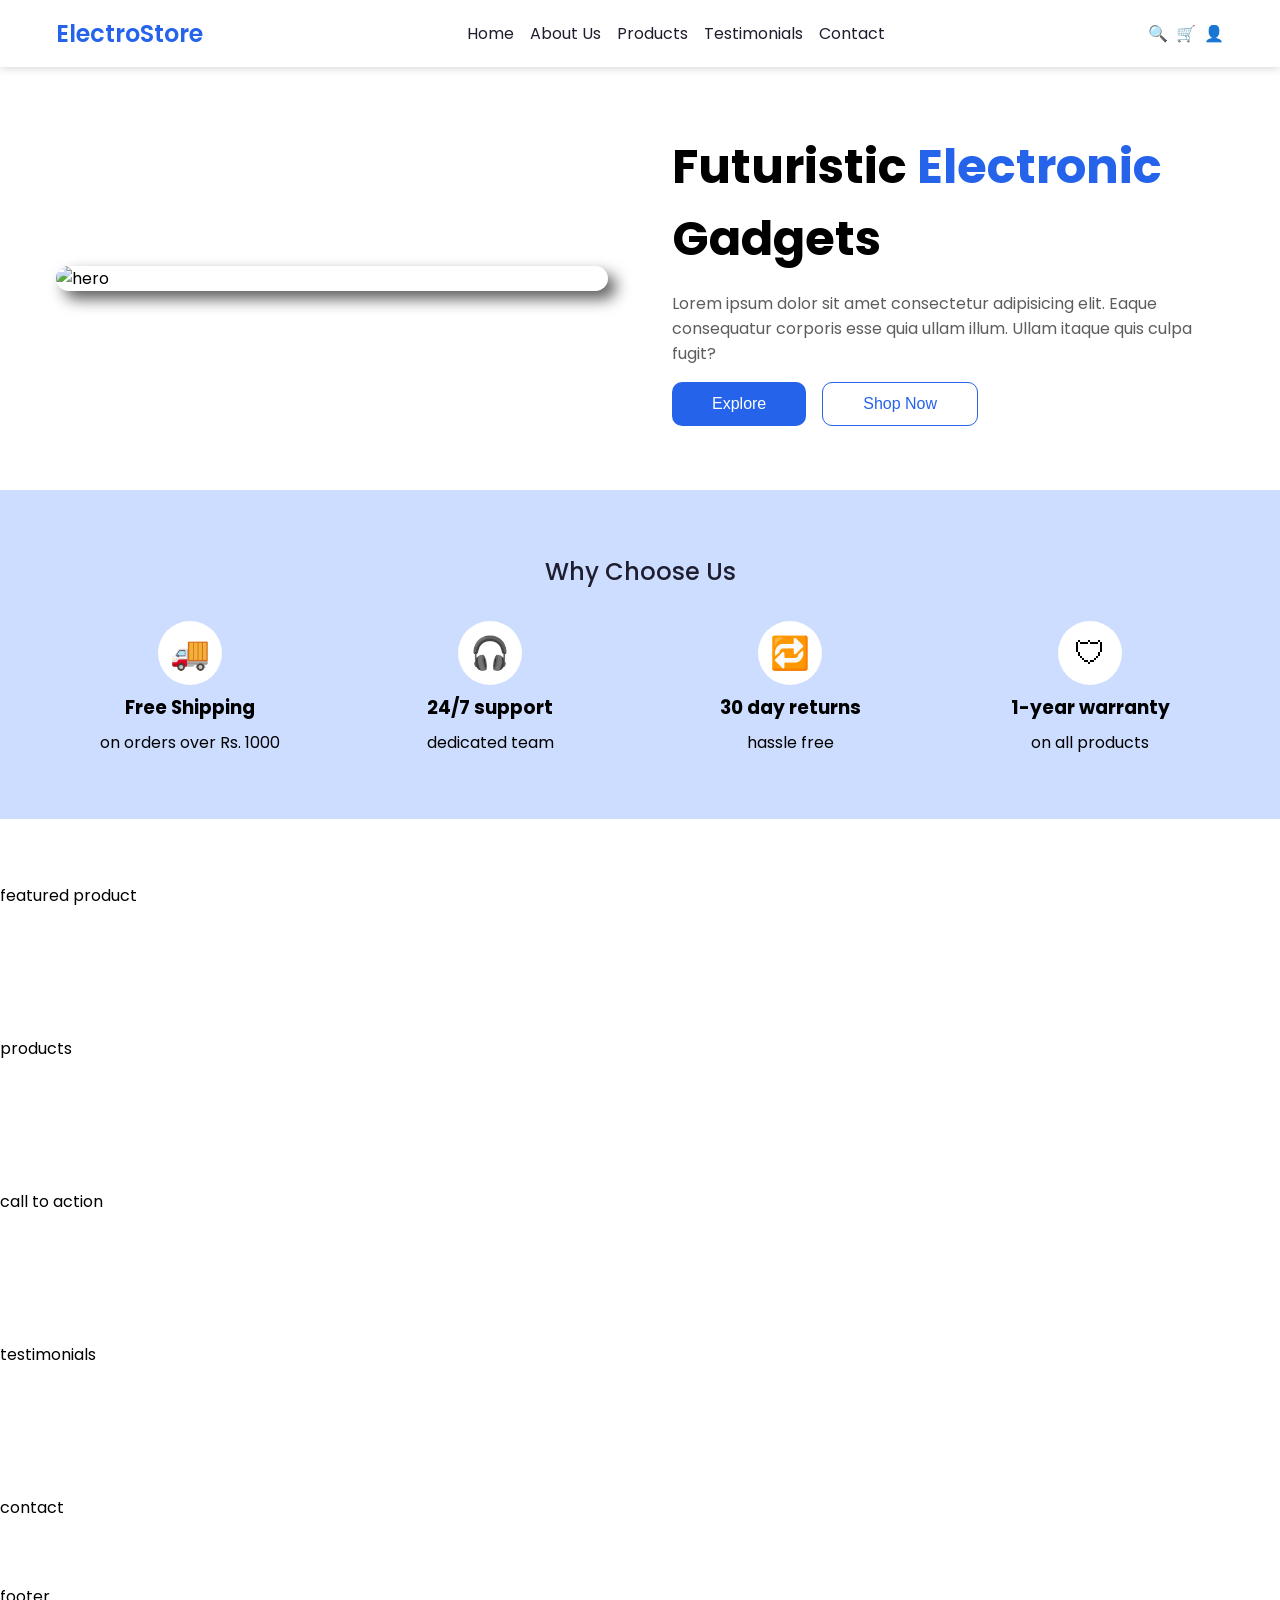
==== MERN/HTML_CSS_JS/project.html @ da61d552 "project" ====
<!doctype html>
<html lang="en">
  <head>
    <meta charset="UTF-8" />
    <meta name="viewport" content="width=device-width, initial-scale=1.0" />
    <title>ElectroStore</title>
    <link rel="preconnect" href="https://fonts.googleapis.com" />
    <link rel="preconnect" href="https://fonts.gstatic.com" crossorigin />
    <link
      href="https://fonts.googleapis.com/css2?family=Poppins:ital,wght@0,100;0,200;0,300;0,400;0,500;0,600;0,700;0,800;0,900;1,100;1,200;1,300;1,400;1,500;1,600;1,700;1,800;1,900&display=swap"
      rel="stylesheet"
    />
    <link rel="stylesheet" href="project.css" />
  </head>
  <body>
    <header>
      <div class="container">
        <div class="header-items">
          <div class="logo">ElectroStore</div>

          <nav>
            <a href="#">Home</a>
            <a href="#">About Us</a>
            <a href="#">Products</a>
            <a href="#">Testimonials</a>
            <a href="#">Contact</a>
          </nav>

          <div class="actions">
            <span>🔍</span>
            <span>🛒</span>
            <span>👤</span>
          </div>
        </div>
      </div>
    </header>

    <main>
      <section id="hero">
        <div class="container">
          <div class="hero-items">
            <img src="assets/images/hero.jpg" alt="hero" class="hero-img" />
            <div class="hero-content">
              <h1>Futuristic <span>Electronic</span> Gadgets</h1>
              <p>
                Lorem ipsum dolor sit amet consectetur adipisicing elit. Eaque
                consequatur corporis esse quia ullam illum. Ullam itaque quis
                culpa fugit?
              </p>
              <div class="actions">
                <button class="explore">Explore</button>
                <button class="shop-now">Shop Now</button>
              </div>
            </div>
          </div>
        </div>
      </section>

      <section id="benefits">
        <div class="container">
          <h2>Why Choose Us</h2>
          <div class="benefit-items">
            <div class="benefit-card">
              <span>🚚</span>
              <h3>Free Shipping</h3>
              <p>on orders over Rs. 1000</p>
            </div>
            <div class="benefit-card">
              <span>🎧</span>
              <h3>24/7 support</h3>
              <p>dedicated team</p>
            </div>
            <div class="benefit-card">
              <span>🔁</span>
              <h3>30 day returns</h3>
              <p>hassle free</p>
            </div>
            <div class="benefit-card">
              <span>🛡</span>
              <h3>1-year warranty</h3>
              <p>on all products</p>
            </div>
          </div>
        </div>
      </section>

      <section id="featured">featured product</section>
      <section id="products">products</section>
      <section id="cta">call to action</section>
      <section id="testimonials">testimonials</section>
      <section id="contact">contact</section>
    </main>

    <footer>footer</footer>
  </body>
</html>
---- MERN/HTML_CSS_JS/project.css ----
:root {
  --primary-color: #2563eb;
  --text-color: #1e1e2f;
  --text-light: #5d5d5d;
}

* {
  margin: 0;
  padding: 0;
  box-sizing: border-box;
}

body {
  font-family: "Poppins";
}

.container {
  max-width: 1200px;
  margin: 0 auto;
  padding-inline: 1rem;
}

section {
  padding-block: 2rem;
}

section h2 {
  text-align: center;
  font-weight: 500;
  color: var(--text-color);
  padding-bottom: 2rem;
}

/* Header styles */
header {
  padding-block: 1rem;
  box-shadow: 0 0 10px #ccc;
  position: sticky;
  top: 0;
  background-color: white;
  z-index: 99;
}

.header-items {
  display: flex;
  justify-content: space-between;
  align-items: center;
  gap: 1rem;
}

header nav {
  display: none;
}

header nav a {
  text-decoration: none;
  color: var(--text-color);
}

header nav a:hover {
  color: var(--primary-color);
  /* color: white;
  border-radius: 10px;
  padding: 0 1rem;
  background-color: var(--primary-color); */
}

header .logo {
  font-size: 1.5rem;
  font-weight: 600;
  color: var(--primary-color);
}

header .actions {
  display: flex;
  gap: 0.5rem;
}

/* Hero styles */

.hero-img {
  max-width: 100%;
  height: auto;
  border-radius: 15px;
  box-shadow: 8px 8px 15px var(--text-light);
}

.hero-items h1 span {
  color: var(--primary-color);
}

.hero-items p {
  color: var(--text-light);
  padding-block: 1rem;
}

.hero-items button {
  padding-inline: 1.5rem;
  padding-block: 0.5rem;
  border-radius: 10px;
  border: none;
  background-color: white;
  cursor: pointer;
}

.hero-items button:hover {
  text-decoration: underline;
}

.hero-items .explore {
  background-color: var(--primary-color);
  color: white;
}

.hero-items .shop-now {
  color: var(--primary-color);
  border: 1px solid var(--primary-color);
}

.hero-items .actions {
  display: flex;
  gap: 1rem;
}

/* benfits styles  */
#benefits{
  background-color: #cdddff;
}

.benefit-card {
  display: flex;
  align-items: center;
  gap: 0.5rem;
  flex-direction: column;
}

.benefit-card span {
  background-color: white;
  border-radius: 100%;
  font-size: 2rem;
  height: 4rem;
  width: 4rem;
  display: flex;
  align-items: center;
  justify-content: center;
}

.benefit-items {
  display: flex;
  flex-direction: column;
  gap: 2rem;
}

@media (min-width: 768px) {
  section {
    padding-block: 4rem;
  }

  header nav {
    display: flex;
    gap: 1rem;
    justify-content: center;
    align-items: center;
  }

  .hero-items {
    display: grid;
    grid-template-columns: 1fr 1fr;
    gap: 2rem;
    align-items: center;
  }

  .benefit-items {
    display: grid;
    grid-template-columns: 1fr 1fr;
  }
}

@media (min-width: 1200px) {
  .hero-items {
    gap: 4rem;
  }

  .hero-items h1 {
    font-size: 3rem;
  }

  .hero-items button {
    padding-inline: 2.5rem;
    padding-block: 0.75rem;
    font-size: 1rem;
  }

  .benefit-items {
    display: grid;
    grid-template-columns: repeat(4, 1fr);
  }
}
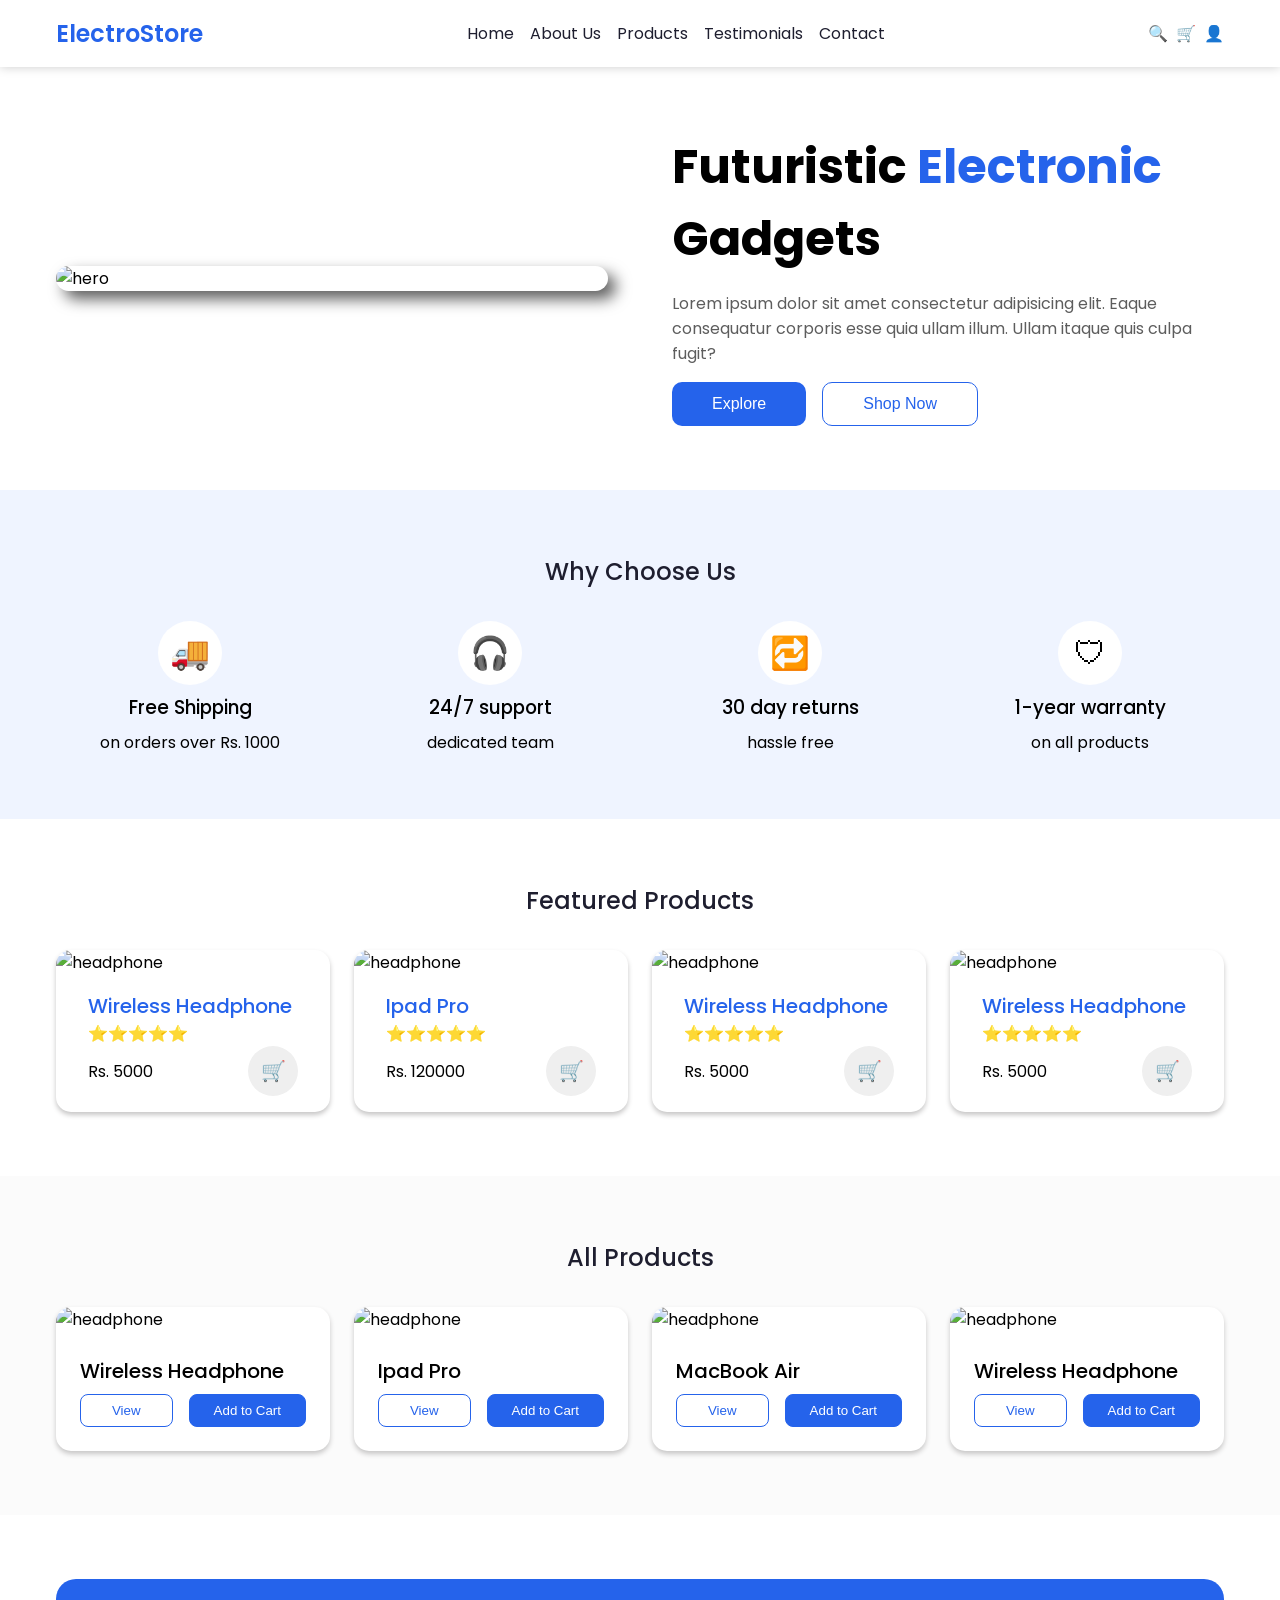
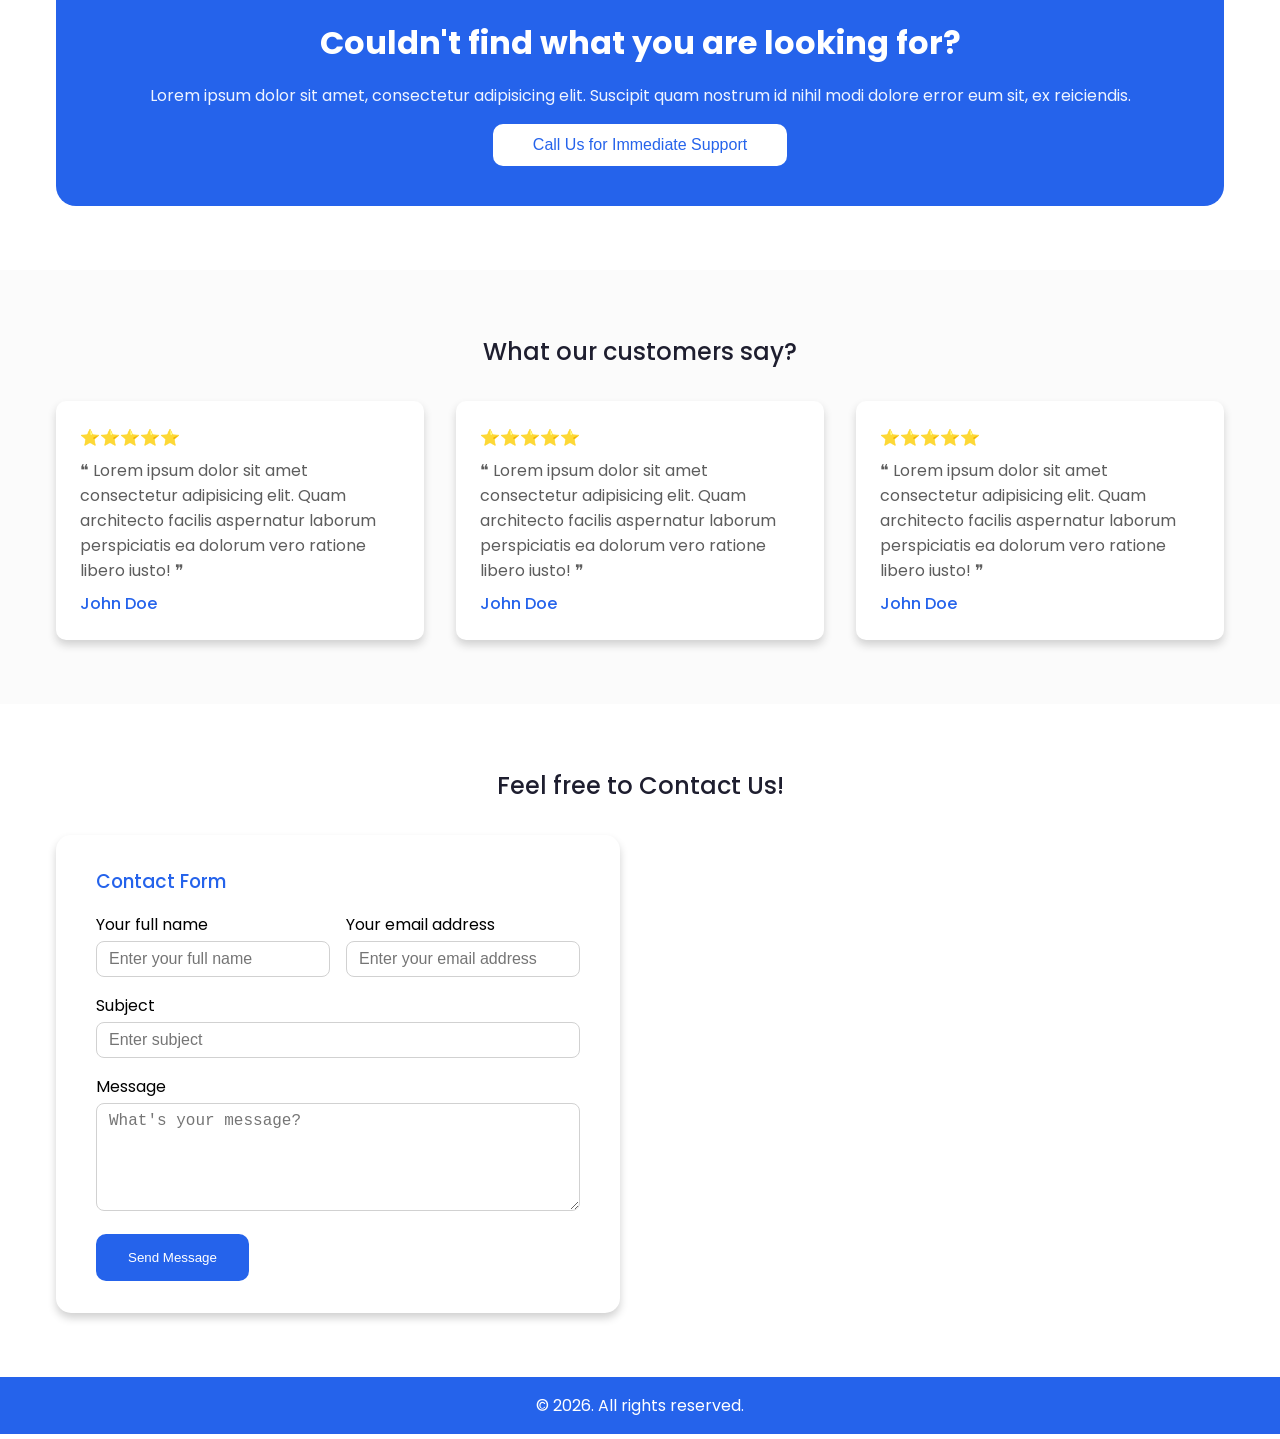
==== commit e9bcd7ac: "Codes" ====
--- a/MERN/HTML_CSS_JS/project.html
+++ b/MERN/HTML_CSS_JS/project.html
@@ -19,11 +19,11 @@
           <div class="logo">ElectroStore</div>
 
           <nav>
-            <a href="#">Home</a>
-            <a href="#">About Us</a>
-            <a href="#">Products</a>
-            <a href="#">Testimonials</a>
-            <a href="#">Contact</a>
+            <a href="#hero">Home</a>
+            <a href="#benefits">About Us</a>
+            <a href="#products">Products</a>
+            <a href="#testimonials">Testimonials</a>
+            <a href="#contact">Contact</a>
           </nav>
 
           <div class="actions">
@@ -39,7 +39,7 @@
       <section id="hero">
         <div class="container">
           <div class="hero-items">
-            <img src="assets/images/hero.jpg" alt="hero" class="hero-img" />
+            <img src="https://img.magnific.com/free-photo/lavender-field-sunset-near-valensole_268835-3910.jpg?semt=ais_hybrid&w=740&q=80" alt="hero" class="hero-img" />
             <div class="hero-content">
               <h1>Futuristic <span>Electronic</span> Gadgets</h1>
               <p>
@@ -84,13 +84,224 @@
         </div>
       </section>
 
-      <section id="featured">featured product</section>
-      <section id="products">products</section>
-      <section id="cta">call to action</section>
-      <section id="testimonials">testimonials</section>
-      <section id="contact">contact</section>
+      <section id="featured">
+        <div class="container">
+          <h2>Featured Products</h2>
+          <div class="featured-products">
+            <div class="card">
+              <img src="assets/images/headphone.jpg" alt="headphone" />
+              <div class="content">
+                <h4>Wireless Headphone</h4>
+                <span>⭐⭐⭐⭐⭐</span>
+                <div class="actions">
+                  <p class="price">Rs. 5000</p>
+                  <button>🛒</button>
+                </div>
+              </div>
+            </div>
+
+            <div class="card">
+              <img src="assets/images/ipad.png" alt="headphone" />
+              <div class="content">
+                <h4>Ipad Pro</h4>
+                <span>⭐⭐⭐⭐⭐</span>
+                <div class="actions">
+                  <p class="price">Rs. 120000</p>
+                  <button>🛒</button>
+                </div>
+              </div>
+            </div>
+            <div class="card">
+              <img src="assets/images/headphone.jpg" alt="headphone" />
+              <div class="content">
+                <h4>Wireless Headphone</h4>
+                <span>⭐⭐⭐⭐⭐</span>
+                <div class="actions">
+                  <p class="price">Rs. 5000</p>
+                  <button>🛒</button>
+                </div>
+              </div>
+            </div>
+            <div class="card">
+              <img src="assets/images/headphone.jpg" alt="headphone" />
+              <div class="content">
+                <h4>Wireless Headphone</h4>
+                <span>⭐⭐⭐⭐⭐</span>
+                <div class="actions">
+                  <p class="price">Rs. 5000</p>
+                  <button>🛒</button>
+                </div>
+              </div>
+            </div>
+          </div>
+        </div>
+      </section>
+
+      <section id="products">
+        <div class="container">
+          <h2>All Products</h2>
+          <div class="products">
+            <div class="card">
+              <img src="assets/images/headphone.jpg" alt="headphone" />
+              <div class="content">
+                <h4>Wireless Headphone</h4>
+                <div class="actions">
+                  <button>View</button>
+                  <button>Add to Cart</button>
+                </div>
+              </div>
+            </div>
+
+            <div class="card">
+              <img src="assets/images/ipad.png" alt="headphone" />
+              <div class="content">
+                <h4>Ipad Pro</h4>
+                <div class="actions">
+                  <button>View</button>
+                  <button>Add to Cart</button>
+                </div>
+              </div>
+            </div>
+            <div class="card">
+              <img src="assets/images/mac.jpg" alt="headphone" />
+              <div class="content">
+                <h4>MacBook Air</h4>
+                <div class="actions">
+                  <button>View</button>
+                  <button>Add to Cart</button>
+                </div>
+              </div>
+            </div>
+            <div class="card">
+              <img src="assets/images/headphone.jpg" alt="headphone" />
+              <div class="content">
+                <h4>Wireless Headphone</h4>
+                <div class="actions">
+                  <button>View</button>
+                  <button>Add to Cart</button>
+                </div>
+              </div>
+            </div>
+          </div>
+        </div>
+      </section>
+
+      <section id="cta">
+        <div class="container">
+          <div class="cta">
+            <h3>Couldn't find what you are looking for?</h3>
+            <p>
+              Lorem ipsum dolor sit amet, consectetur adipisicing elit. Suscipit
+              quam nostrum id nihil modi dolore error eum sit, ex reiciendis.
+            </p>
+            <button>Call Us for Immediate Support</button>
+          </div>
+        </div>
+      </section>
+
+      <section id="testimonials">
+        <div class="container">
+          <h2>What our customers say?</h2>
+          <div class="reviews">
+            <div class="card">
+              <span>⭐⭐⭐⭐⭐</span>
+              <p>
+                Lorem ipsum dolor sit amet consectetur adipisicing elit. Quam
+                architecto facilis aspernatur laborum perspiciatis ea dolorum
+                vero ratione libero iusto!
+              </p>
+              <h4>John Doe</h4>
+            </div>
+
+            <div class="card">
+              <span>⭐⭐⭐⭐⭐</span>
+              <p>
+                Lorem ipsum dolor sit amet consectetur adipisicing elit. Quam
+                architecto facilis aspernatur laborum perspiciatis ea dolorum
+                vero ratione libero iusto!
+              </p>
+              <h4>John Doe</h4>
+            </div>
+
+            <div class="card">
+              <span>⭐⭐⭐⭐⭐</span>
+              <p>
+                Lorem ipsum dolor sit amet consectetur adipisicing elit. Quam
+                architecto facilis aspernatur laborum perspiciatis ea dolorum
+                vero ratione libero iusto!
+              </p>
+              <h4>John Doe</h4>
+            </div>
+          </div>
+        </div>
+      </section>
+
+      <section id="contact">
+        <div class="container">
+          <h2>Feel free to Contact Us!</h2>
+
+          <div class="contact-items">
+            <form action="#">
+              <h3>Contact Form</h3>
+              <div class="flexbox">
+                <div>
+                  <label for="fullname">Your full name</label>
+                  <input
+                    type="text"
+                    id="fullname"
+                    name="fullname"
+                    placeholder="Enter your full name"
+                    required
+                  />
+                </div>
+                <div>
+                  <label for="email">Your email address</label>
+                  <input
+                    type="email"
+                    id="email"
+                    name="email"
+                    placeholder="Enter your email address"
+                    required
+                  />
+                </div>
+              </div>
+              <div>
+                <label for="subject">Subject</label>
+                <input
+                  type="text"
+                  id="subject"
+                  name="subject"
+                  placeholder="Enter subject"
+                  required
+                />
+              </div>
+              <div>
+                <label for="message">Message</label>
+                <textarea
+                  name="message"
+                  id="message"
+                  rows="5"
+                  placeholder="What's your message?"
+                  required
+                ></textarea>
+              </div>
+              <button type="submit">Send Message</button>
+            </form>
+
+            <iframe
+              src="https://www.google.com/maps/embed?pb=!1m18!1m12!1m3!1d3560.662121468001!2d87.28372377588325!3d26.818885076703346!2m3!1f0!2f0!3f0!3m2!1i1024!2i768!4f13.1!3m3!1m2!1s0x39ef4175e4f26a95%3A0x9b8526c7c4c7bc1c!2sCode%20IT!5e0!3m2!1sen!2snp!4v1785425813795!5m2!1sen!2snp"
+              width="600"
+              height="400"
+              style="border: 0"
+              allowfullscreen=""
+              loading="lazy"
+              referrerpolicy="strict-origin-when-cross-origin"
+            ></iframe>
+          </div>
+        </div>
+      </section>
     </main>
 
-    <footer>footer</footer>
+    <footer>© 2026. All rights reserved.</footer>
   </body>
-</html>
+</html>
--- a/MERN/HTML_CSS_JS/project.css
+++ b/MERN/HTML_CSS_JS/project.css
@@ -8,6 +8,10 @@
   margin: 0;
   padding: 0;
   box-sizing: border-box;
+}
+
+html {
+  scroll-behavior: smooth;
 }
 
 body {
@@ -123,8 +127,8 @@
 }
 
 /* benfits styles  */
-#benefits{
-  background-color: #cdddff;
+#benefits {
+  background-color: #eff4ff;
 }
 
 .benefit-card {
@@ -151,6 +155,272 @@
   gap: 2rem;
 }
 
+.benefit-items h3 {
+  font-weight: 500;
+}
+
+/* Featured products styles  */
+.featured-products {
+  display: grid;
+  grid-template-columns: 1fr;
+  gap: 1rem;
+}
+
+.featured-products .card {
+  border-radius: 15px;
+  overflow: hidden;
+  box-shadow: 0 3px 5px #c7c6c6;
+  transition: all ease 0.3s;
+}
+
+.featured-products .card:hover {
+  box-shadow: 0 3px 10px #c7c6c6;
+}
+
+.featured-products .card img {
+  height: 200px;
+  width: 100%;
+  object-fit: cover;
+}
+
+.featured-products .card .content {
+  padding-inline: 2rem;
+  padding-block: 1rem;
+}
+
+.featured-products .card .content h4 {
+  color: var(--primary-color);
+  font-weight: 500;
+  font-size: 1.25rem;
+}
+
+.featured-products .card .actions {
+  display: flex;
+  justify-content: space-between;
+  align-items: center;
+}
+
+.featured-products .card .actions button {
+  border: none;
+  font-size: 1.25rem;
+  border-radius: 100%;
+  height: 50px;
+  width: 50px;
+}
+
+.featured-products .card .actions button:hover {
+  background-color: var(--primary-color);
+}
+
+/* Products styles  */
+section#products {
+  background-color: #fbfbfb;
+}
+
+.products {
+  display: grid;
+  grid-template-columns: 1fr;
+  gap: 1rem;
+}
+
+.products .card {
+  overflow: hidden;
+  box-shadow: 0 3px 5px #c7c6c6;
+  border-radius: 15px;
+  background-color: white;
+  transition: all ease 0.3s;
+}
+
+.products .card:hover {
+  transform: translateY(-5px);
+}
+
+.products .card img {
+  height: 200px;
+  width: 100%;
+  object-fit: cover;
+}
+
+.products .card .content {
+  padding: 1.5rem;
+}
+
+.products .card .content h4 {
+  font-weight: 500;
+  font-size: 1.25rem;
+}
+
+.products .card .actions {
+  display: flex;
+  align-items: center;
+  justify-content: center;
+  padding-top: 0.5rem;
+  gap: 1rem;
+}
+
+.products .card .actions button {
+  padding: 0.5rem 1.5rem;
+  border-radius: 8px;
+  border: 1px solid var(--primary-color);
+  cursor: pointer;
+  white-space: nowrap;
+}
+
+.products .card .actions button:first-child {
+  background-color: white;
+  color: var(--primary-color);
+  flex: 1;
+}
+
+.products .card .actions button:last-child {
+  background-color: var(--primary-color);
+  color: white;
+}
+
+.products .card .actions button:hover {
+  text-decoration: underline;
+}
+
+/* call to action styles */
+
+.cta {
+  padding: 2.5rem;
+  background-color: var(--primary-color);
+  border-radius: 20px;
+  text-align: center;
+}
+
+.cta h3 {
+  font-size: 2rem;
+  color: white;
+}
+
+.cta p {
+  color: #eff4ff;
+  padding-block: 1rem;
+}
+
+.cta button {
+  background-color: white;
+  padding: 0.75rem 2.5rem;
+  border-radius: 10px;
+  border: none;
+  font-size: 1rem;
+  color: var(--primary-color);
+  cursor: pointer;
+}
+
+.cta button:hover {
+  text-decoration: underline;
+}
+
+/* testimonials styles */
+#testimonials {
+  background-color: #fbfbfb;
+}
+
+.reviews {
+  display: grid;
+  grid-template-columns: 1fr;
+  gap: 1.5rem;
+}
+
+.reviews .card {
+  padding: 1.5rem;
+  border-radius: 10px;
+  box-shadow: 0 5px 8px #d1d1d1;
+  transition: all ease 300ms;
+  background-color: white;
+}
+
+.reviews .card:hover {
+  transform: scale(1.05);
+}
+
+.reviews .card p {
+  color: var(--text-light);
+  padding-block: 0.5rem;
+}
+
+.reviews .card p::before {
+  content: "❝";
+}
+
+.reviews .card p::after {
+  content: "❞";
+}
+
+.reviews .card h4 {
+  font-weight: 500;
+  color: var(--primary-color);
+}
+
+/* contact styles  */
+
+.contact-items {
+  display: grid;
+  grid-template-columns: 1fr;
+  gap: 2rem;
+}
+
+.contact-items iframe {
+  width: 100%;
+  height: 100%;
+  border-radius: 15px;
+}
+
+form {
+  border-radius: 15px;
+  padding: 2rem 2.5rem;
+  box-shadow: 0 5px 8px #d1d1d1;
+}
+
+form h3 {
+  color: var(--primary-color);
+  font-weight: 500;
+  margin-bottom: 1rem;
+}
+
+form input,
+textarea {
+  width: 100%;
+  font-size: 1rem;
+  margin-top: 0.25rem;
+  margin-bottom: 1rem;
+  padding: 0.5rem 0.75rem;
+  border-radius: 8px;
+  border: 1px solid #d1d1d1;
+}
+
+form textarea {
+  resize: vertical;
+}
+
+/* form input::placeholder{
+  text-align: center;
+} */
+
+form .flexbox {
+  display: grid;
+  grid-template-columns: 1fr;
+}
+
+form button {
+  padding: 1rem 2rem;
+  border-radius: 10px;
+  border: none;
+  background-color: var(--primary-color);
+  color: white;
+}
+
+footer {
+  text-align: center;
+  padding-block: 1rem;
+  background-color: var(--primary-color);
+  color: white;
+}
+
+/* Tablets */
 @media (min-width: 768px) {
   section {
     padding-block: 4rem;
@@ -174,8 +444,30 @@
     display: grid;
     grid-template-columns: 1fr 1fr;
   }
-}
-
+
+  .featured-products,
+  .products {
+    grid-template-columns: 1fr 1fr;
+    gap: 1.5rem;
+  }
+
+  .reviews {
+    grid-template-columns: repeat(3, 1fr);
+    gap: 2rem;
+  }
+
+  .contact-items {
+    grid-template-columns: 1fr 1fr;
+    gap: 2.5rem;
+  }
+
+  form .flexbox {
+    grid-template-columns: 1fr 1fr;
+    gap: 1rem;
+  }
+}
+
+/* Laptops */
 @media (min-width: 1200px) {
   .hero-items {
     gap: 4rem;
@@ -195,4 +487,9 @@
     display: grid;
     grid-template-columns: repeat(4, 1fr);
   }
+
+  .featured-products,
+  .products {
+    grid-template-columns: repeat(4, 1fr);
+  }
 }
